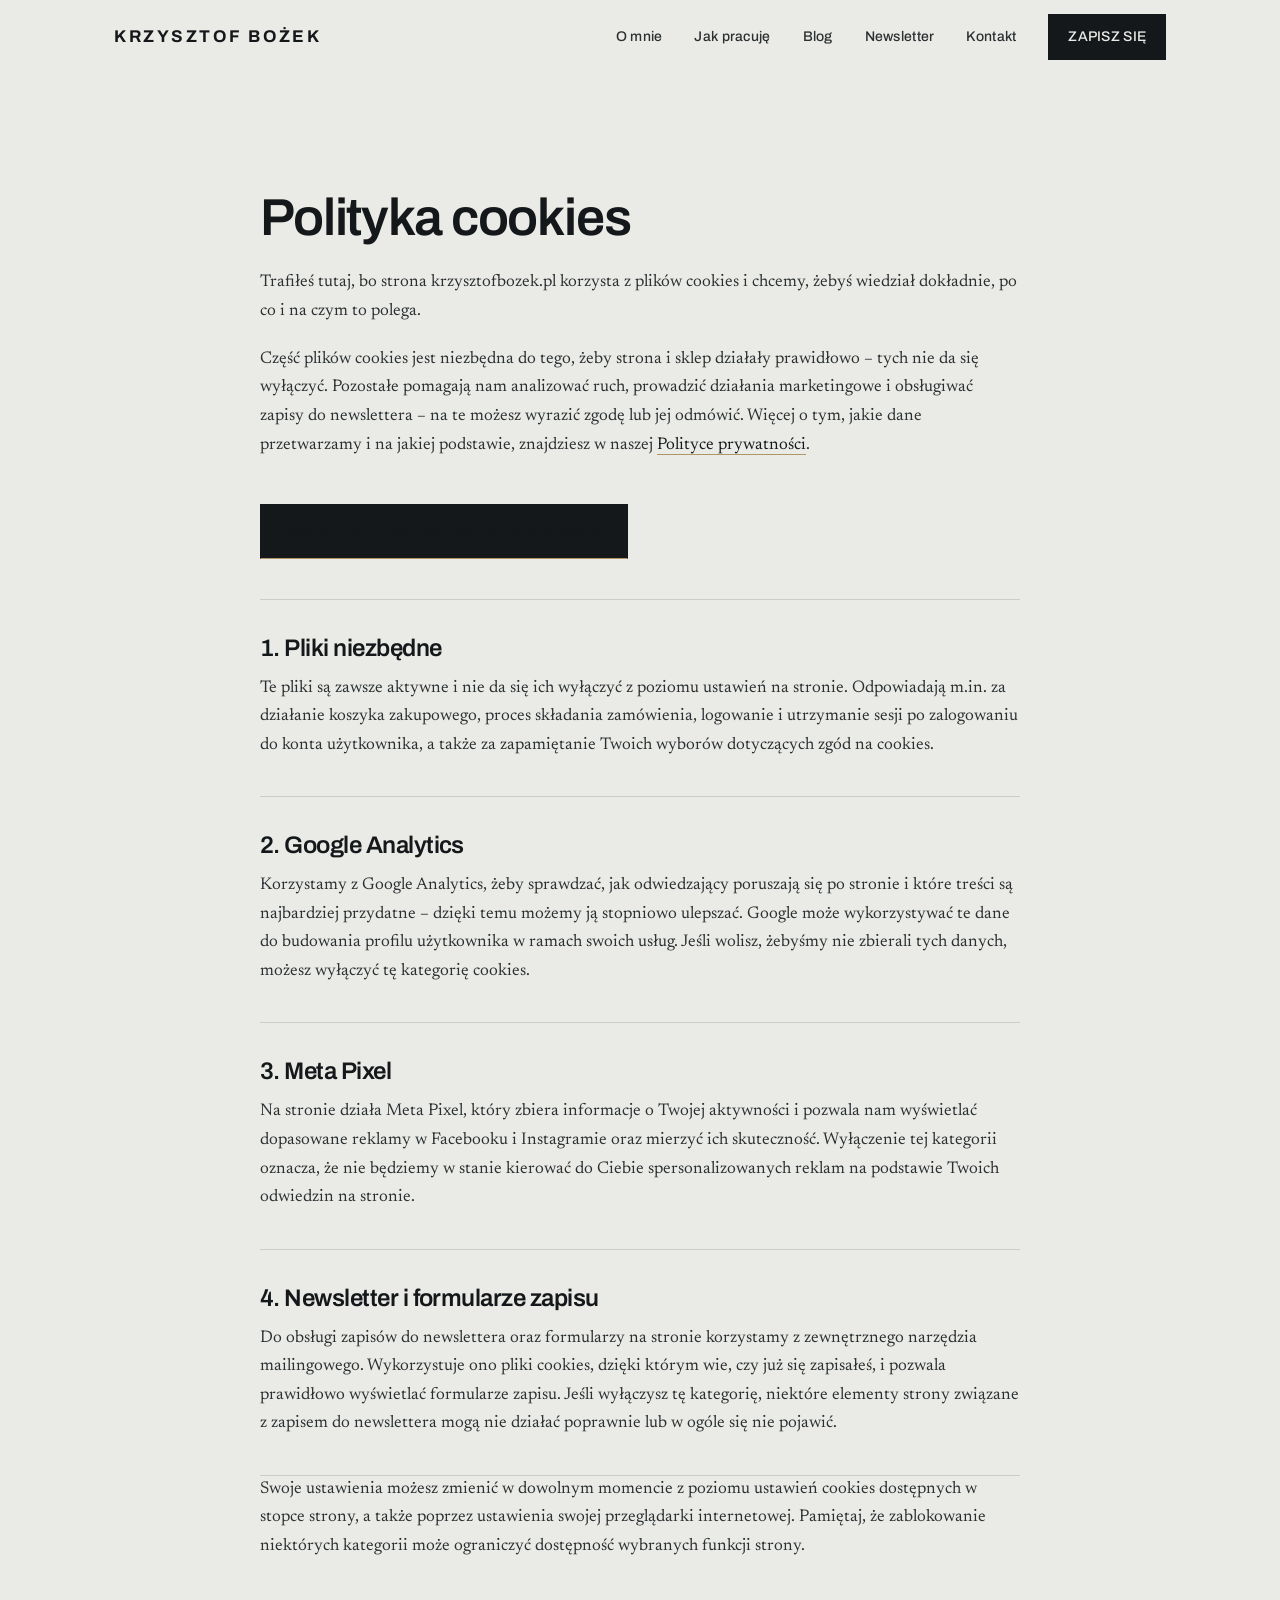
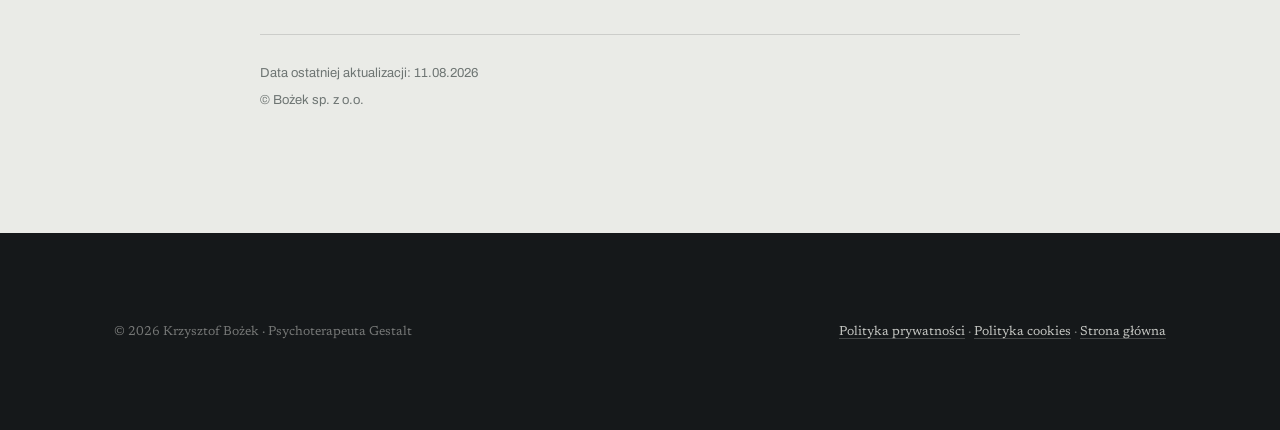
==== cookies.html @ 2bdb6cf2 "Add files via upload" ====
<!DOCTYPE html>
<html lang="pl">
<head>
<meta charset="utf-8">
<meta name="viewport" content="width=device-width, initial-scale=1">
<title>Polityka cookies — Krzysztof Bożek</title>
<meta name="description" content="Polityka cookies strony krzysztofbozek.pl — jakie pliki cookies wykorzystujemy i jak zarządzać zgodami.">
<link rel="icon" href="favicon.svg" type="image/svg+xml">
<link rel="preconnect" href="https://fonts.googleapis.com">
<link rel="preconnect" href="https://fonts.gstatic.com" crossorigin>
<link href="https://fonts.googleapis.com/css2?family=Archivo:wght@400;500;600;700&family=Newsreader:ital,opsz,wght@0,6..72,300;0,6..72,400;1,6..72,300;1,6..72,400&display=swap" rel="stylesheet">
<link rel="stylesheet" href="style.css">
<style>
  .dok{ max-width:760px; margin-inline:auto }
  .dok h1{ font-size:clamp(2rem,4.6vw,3.25rem); margin-bottom:1.5rem }
  .dok h2{ font-size:var(--fs-h3); margin:3.25rem 0 1.25rem; padding-bottom:.7rem; border-bottom:1px solid var(--linia) }
  .dok h3{ font-size:1.0625rem; margin:2.25rem 0 .75rem }
  .dok ul{ list-style:none; margin:0 0 1.15em; padding:0 }
  .dok ul li{ padding:.6rem 0 .6rem 1.75rem; border-top:1px solid var(--linia); position:relative }
  .dok ul li:last-child{ border-bottom:1px solid var(--linia) }
  .dok ul li::before{ content:""; position:absolute; left:0; top:1.4em; width:12px; height:1px; background:var(--khaki) }
  .dok .toc{ background:var(--papier); padding:clamp(1.5rem,3vw,2rem); border-top:1px solid var(--linia); margin:2.5rem 0 0 }
  .dok .toc strong{ font-family:var(--ff-display); font-size:var(--fs-micro); font-weight:600; letter-spacing:.18em; text-transform:uppercase; color:var(--kamien); display:block; margin-bottom:1.1rem }
  .dok .toc ul li,.dok .toc ul li:last-child{ border:0; padding:.3rem 0 .3rem 1.75rem }
  .dok .box{ padding-block:clamp(1.75rem,3.5vw,2.25rem); border-bottom:1px solid var(--linia) }
  .dok .box:first-of-type{ border-top:1px solid var(--linia); margin-top:2.5rem }
  .dok .box h2{ margin:0 0 .85rem; padding:0; border:0 }
  .dok table{ border-collapse:collapse; width:100%; margin:1.5rem 0 }
  .dok th{ font-family:var(--ff-display); font-size:var(--fs-micro); font-weight:600; letter-spacing:.16em; text-transform:uppercase; color:var(--granit); background:var(--papier) }
  .dok th,.dok td{ border:1px solid var(--linia); padding:.7rem .9rem; text-align:left; font-size:15px }
  .dok a{ color:var(--granit); text-decoration:none; border-bottom:1px solid var(--khaki) }
  .dok a:hover{ border-bottom-color:var(--granit) }
  .dok .meta{ margin-top:clamp(3rem,6vw,4.5rem); padding-top:1.75rem; border-top:1px solid var(--linia); font-family:var(--ff-display); font-size:13px; color:var(--kamien) }
  .dok .meta p{ margin:0 0 .35rem }
  .dok .intro p:first-child{ font-size:var(--fs-lead); line-height:1.55 }
  .dok .btn{ margin:1.5rem 0 0 }
</style>
</head>
<body>

<a class="pomin" href="#tresc">Przejdź do treści</a>

<header class="gora">
  <div class="kontener gora__in">
    <a class="znak" href="index.html"><span class="znak__imie">Krzysztof Bożek</span></a>
    <button class="burger" aria-expanded="false" aria-controls="menu">Menu</button>
    <nav class="menu" id="menu" aria-label="Główna">
      <a href="o-mnie.html">O mnie</a>
      <a href="index.html#praca">Jak pracuję</a>
      <a href="blog.html">Blog</a>
      <a href="newsletter.html">Newsletter</a>
      <a href="index.html#kontakt">Kontakt</a>
      <a class="btn" href="newsletter.html">Zapisz się</a>
    </nav>
  </div>
</header>

<main id="tresc" class="sekcja">
  <div class="kontener">
    <div class="dok">
<h1>Polityka cookies</h1>

<p>Trafiłeś tutaj, bo strona krzysztofbozek.pl korzysta z plików cookies i chcemy, żebyś wiedział dokładnie, po co i na czym to polega.</p>

<p>Część plików cookies jest niezbędna do tego, żeby strona i sklep działały prawidłowo – tych nie da się wyłączyć. Pozostałe pomagają nam analizować ruch, prowadzić działania marketingowe i obsługiwać zapisy do newslettera – na te możesz wyrazić zgodę lub jej odmówić. Więcej o tym, jakie dane przetwarzamy i na jakiej podstawie, znajdziesz w naszej <a href="prywatnosc.html">Polityce prywatności</a>.</p>

<a class="btn" href="#accept-all">Akceptuję wszystkie pliki cookies</a>

<div class="box">
<h2>1. Pliki niezbędne</h2>
<p>Te pliki są zawsze aktywne i nie da się ich wyłączyć z poziomu ustawień na stronie. Odpowiadają m.in. za działanie koszyka zakupowego, proces składania zamówienia, logowanie i utrzymanie sesji po zalogowaniu do konta użytkownika, a także za zapamiętanie Twoich wyborów dotyczących zgód na cookies.</p>
</div>

<div class="box">
<h2>2. Google Analytics</h2>
<p>Korzystamy z Google Analytics, żeby sprawdzać, jak odwiedzający poruszają się po stronie i które treści są najbardziej przydatne – dzięki temu możemy ją stopniowo ulepszać. Google może wykorzystywać te dane do budowania profilu użytkownika w ramach swoich usług. Jeśli wolisz, żebyśmy nie zbierali tych danych, możesz wyłączyć tę kategorię cookies.</p>
</div>

<div class="box">
<h2>3. Meta Pixel</h2>
<p>Na stronie działa Meta Pixel, który zbiera informacje o Twojej aktywności i pozwala nam wyświetlać dopasowane reklamy w Facebooku i Instagramie oraz mierzyć ich skuteczność. Wyłączenie tej kategorii oznacza, że nie będziemy w stanie kierować do Ciebie spersonalizowanych reklam na podstawie Twoich odwiedzin na stronie.</p>
</div>

<div class="box">
<h2>4. Newsletter i formularze zapisu</h2>
<p>Do obsługi zapisów do newslettera oraz formularzy na stronie korzystamy z zewnętrznego narzędzia mailingowego. Wykorzystuje ono pliki cookies, dzięki którym wie, czy już się zapisałeś, i pozwala prawidłowo wyświetlać formularze zapisu. Jeśli wyłączysz tę kategorię, niektóre elementy strony związane z zapisem do newslettera mogą nie działać poprawnie lub w ogóle się nie pojawić.</p>
</div>

<p>Swoje ustawienia możesz zmienić w dowolnym momencie z poziomu ustawień cookies dostępnych w stopce strony, a także poprzez ustawienia swojej przeglądarki internetowej. Pamiętaj, że zablokowanie niektórych kategorii może ograniczyć dostępność wybranych funkcji strony.</p>

<div class="meta">
<p>Data ostatniej aktualizacji: 11.08.2026</p>
<p>&copy; Bożek sp. z o.o.</p>
</div>
    </div>
  </div>
</main>

<footer class="stopka">
  <div class="kontener">
    <div class="stopka__dol" style="margin-top:0; border-top:0; padding-top:0">
      <span>© <span id="rok">2026</span> Krzysztof Bożek · Psychoterapeuta Gestalt</span>
      <span><a href="prywatnosc.html">Polityka prywatności</a> · <a href="cookies.html">Polityka cookies</a> · <a href="index.html">Strona główna</a></span>
    </div>
  </div>
</footer>

<script src="script.js"></script>
<script>document.getElementById("rok").textContent = new Date().getFullYear();</script>
</body>
</html>
---- style.css ----
/* =========================================================
   Krzysztof — psychoterapia i teksty
   Identyfikacja: "światło i cień"
   granit / mgła / świerk / khaki
   ========================================================= */

:root{
  /* kolory */
  --granit:      #15181A;   /* atrament, sekcje ciemne */
  --granit-80:   #2A2F31;   /* tekst ciągły */
  --swierk:      #26332C;   /* zieleń świerkowa – blok newslettera */
  --mgla:        #EAEBE7;   /* tło strony */
  --papier:      #F6F6F3;   /* karty, jaśniejsze pola */
  --kamien:      #6E7573;   /* tekst drugoplanowy */
  --khaki:       #B29566;   /* jedyny akcent – kreski, znaki */
  --linia:       rgba(21,24,26,.14);
  --linia-jasna: rgba(234,235,231,.20);

  /* typografia */
  --ff-display: "Archivo", "Helvetica Neue", Helvetica, Arial, sans-serif;
  --ff-body:    "Newsreader", Georgia, "Times New Roman", serif;

  --fs-micro: .6875rem;
  --fs-small: .875rem;
  --fs-body:  1.0625rem;
  --fs-lead:  clamp(1.125rem, 1.6vw, 1.3125rem);
  --fs-h3:    clamp(1.25rem, 2vw, 1.5rem);
  --fs-h2:    clamp(1.875rem, 3.6vw, 2.875rem);
  --fs-h1:    clamp(2.375rem, 6vw, 4.5rem);
  --fs-pytanie: clamp(1.75rem, 4.4vw, 3.25rem);

  /* rytm */
  --sek:  clamp(4.5rem, 9vw, 8.5rem);
  --marg: clamp(1.25rem, 5vw, 4rem);
  --maks: 1180px;
}

*,*::before,*::after{ box-sizing:border-box; }

html{ -webkit-text-size-adjust:100%; scroll-behavior:smooth; }
@media (prefers-reduced-motion: reduce){ html{ scroll-behavior:auto; } }

body{
  margin:0;
  background:var(--mgla);
  color:var(--granit-80);
  font-family:var(--ff-body);
  font-size:var(--fs-body);
  line-height:1.68;
  font-synthesis-weight:none;
  -webkit-font-smoothing:antialiased;
}

img{ max-width:100%; height:auto; display:block; }

h1,h2,h3,h4{
  font-family:var(--ff-display);
  color:var(--granit);
  font-weight:600;
  letter-spacing:-.022em;
  line-height:1.06;
  margin:0;
  text-wrap:balance;
}
h3{ font-size:var(--fs-h3); line-height:1.18; }

p{ margin:0 0 1.15em; }
p:last-child{ margin-bottom:0; }

a{ color:inherit; }

::selection{ background:var(--khaki); color:#fff; }

:focus-visible{
  outline:2px solid var(--khaki);
  outline-offset:3px;
}

/* ---------- elementy wspólne ---------- */

.kontener{
  width:100%;
  max-width:var(--maks);
  margin-inline:auto;
  padding-inline:var(--marg);
}

.pomin{
  position:absolute; left:-9999px; top:0;
  background:var(--granit); color:var(--mgla);
  padding:.75rem 1.25rem; z-index:200;
  font-family:var(--ff-display); font-size:var(--fs-small);
}
.pomin:focus{ left:1rem; top:1rem; }

/* etykieta sekcji + „cień” kreski (motyw przewodni) */
.etykieta{
  font-family:var(--ff-display);
  font-size:var(--fs-micro);
  font-weight:600;
  letter-spacing:.18em;
  text-transform:uppercase;
  color:var(--kamien);
  display:block;
  margin:0 0 1.5rem;
  padding-bottom:.9rem;
  position:relative;
}
.etykieta::before,
.etykieta::after{
  content:""; position:absolute; left:0; height:1px; width:34px;
}
.etykieta::before{ bottom:4px; background:var(--khaki); }
.etykieta::after{  bottom:0;   background:rgba(178,149,102,.32); }

.ciemno .etykieta{ color:rgba(234,235,231,.62); }

.lead{
  font-size:var(--fs-lead);
  line-height:1.55;
  color:var(--granit-80);
}

/* przyciski */
.btn{
  display:inline-block;
  font-family:var(--ff-display);
  font-size:var(--fs-small);
  font-weight:600;
  letter-spacing:.09em;
  text-transform:uppercase;
  text-decoration:none;
  padding:1.05em 1.9em;
  border:1px solid var(--granit);
  background:var(--granit);
  color:var(--mgla);
  cursor:pointer;
  transition:background .22s ease, color .22s ease, border-color .22s ease;
}
.btn:hover{ background:transparent; color:var(--granit); }

.btn--jasny{ background:var(--mgla); border-color:var(--mgla); color:var(--granit); }
.btn--jasny:hover{ background:transparent; color:var(--mgla); }

.btn--pusty{ background:transparent; color:var(--granit); }
.btn--pusty:hover{ background:var(--granit); color:var(--mgla); }

/* link tekstowy z podkreśleniem */
.link{
  font-family:var(--ff-display);
  font-size:var(--fs-small);
  font-weight:600;
  letter-spacing:.04em;
  text-decoration:none;
  color:var(--granit);
  border-bottom:1px solid var(--khaki);
  padding-bottom:2px;
  transition:border-color .2s ease, color .2s ease;
  display:inline-block;
}
.link:hover{ border-color:var(--granit); }
.ciemno .link{ color:var(--mgla); }
.ciemno .link:hover{ border-color:var(--mgla); }

/* ---------- nawigacja ---------- */

.gora{
  position:sticky; top:0; z-index:100;
  background:rgba(234,235,231,.86);
  backdrop-filter:saturate(140%) blur(10px);
  border-bottom:1px solid transparent;
  transition:border-color .25s ease, background .25s ease;
}
.gora.przypieta{ border-bottom-color:var(--linia); }

.gora__in{
  display:flex; align-items:center; justify-content:space-between;
  gap:1.5rem; min-height:74px;
}

.znak{
  display:flex; align-items:baseline; gap:.6rem;
  text-decoration:none; color:var(--granit);
}
.znak__imie{
  font-family:var(--ff-display);
  font-weight:700; font-size:1.0625rem;
  letter-spacing:.16em; text-transform:uppercase;
}
.znak__opis{
  font-family:var(--ff-display);
  font-size:var(--fs-micro); letter-spacing:.14em;
  text-transform:uppercase; color:var(--kamien);
  border-left:1px solid var(--linia); padding-left:.6rem;
}

.menu{ display:flex; align-items:center; gap:2rem; }
.menu a{
  font-family:var(--ff-display);
  font-size:var(--fs-small); font-weight:500;
  letter-spacing:.02em; text-decoration:none; color:var(--granit-80);
  padding:.25rem 0; border-bottom:1px solid transparent;
  transition:border-color .2s ease, color .2s ease;
}
.menu a:hover{ color:var(--granit); border-bottom-color:var(--khaki); }
.menu a[aria-current="page"]{ color:var(--granit); border-bottom-color:var(--khaki); }
.menu a.btn{ padding:.75em 1.35em; border-bottom:1px solid var(--granit); color:var(--mgla); }
.menu a.btn:hover{ border-bottom-color:var(--granit); color:var(--granit); }

.burger{
  display:none; background:none; border:0; padding:.5rem; cursor:pointer;
  font-family:var(--ff-display); font-size:var(--fs-small);
  letter-spacing:.12em; text-transform:uppercase; color:var(--granit);
}

@media (max-width: 880px){
  .burger{ display:block; }
  .menu{
    position:fixed; inset:74px 0 auto 0;
    flex-direction:column; align-items:flex-start; gap:0;
    background:var(--mgla); border-bottom:1px solid var(--linia);
    padding:.5rem var(--marg) 2rem;
    display:none;
  }
  .menu.otwarte{ display:flex; }
  .menu a{ width:100%; padding:1rem 0; border-bottom:1px solid var(--linia); font-size:1.0625rem; }
  .menu .btn{ margin-top:1.5rem; width:100%; text-align:center; }
}

/* ---------- hero ---------- */

.hero{ padding:clamp(3rem,7vw,6rem) 0 var(--sek); }
.hero__grid{
  display:grid; gap:clamp(2.5rem,5vw,4.5rem);
  grid-template-columns:1fr;
  align-items:center;
}
@media (min-width: 900px){
  .hero__grid{ grid-template-columns:1.05fr .8fr; }
}

.hero h1{
  font-size:var(--fs-h1);
  font-weight:700;
  letter-spacing:-.035em;
  margin:0 0 1.5rem;
}
.hero h1 em{
  font-family:var(--ff-body);
  font-style:italic;
  font-weight:300;
  letter-spacing:-.01em;
  color:var(--granit-80);
  display:block;
  font-size:.62em;
  line-height:1.18;
  margin-top:.35em;
}
.hero__akcje{ display:flex; flex-wrap:wrap; gap:1rem 1.5rem; align-items:center; margin-top:2.25rem; }
.hero__lead{ max-width:46ch; }

.portret{ position:relative; }

/* ---------- sekcje ---------- */

.sekcja{ padding-block:var(--sek); }
.sekcja--kreska{ border-top:1px solid var(--linia); }

.ciemno{ background:var(--granit); color:rgba(234,235,231,.78); }
.ciemno h1,.ciemno h2,.ciemno h3{ color:var(--mgla); }
.ciemno .lead{ color:rgba(234,235,231,.78); }

.duet{
  display:grid; gap:clamp(2rem,5vw,4.5rem);
  grid-template-columns:1fr;
  align-items:start;
}
@media (min-width: 860px){
  .duet{ grid-template-columns:.85fr 1.15fr; }
  .duet--odwr{ grid-template-columns:1.15fr .85fr; }
}

.naglowek-sekcji{ max-width:22ch; margin-bottom:clamp(2rem,4vw,3.25rem); }

/* ---------- „pytanie” – element sygnaturowy ---------- */

.pytanie{
  background:var(--granit);
  color:var(--mgla);
  padding-block:clamp(3.5rem,8vw,7rem);
}
.pytanie__in{ max-width:24ch; }
.pytanie p{
  font-family:var(--ff-body);
  font-style:italic;
  font-weight:300;
  font-size:var(--fs-pytanie);
  line-height:1.14;
  letter-spacing:-.015em;
  color:var(--mgla);
  margin:0;
}
.pytanie .etykieta{ color:rgba(234,235,231,.55); }
.pytanie .etykieta::after{ background:rgba(178,149,102,.3); }

/* ---------- lista „czym się zajmuję” ---------- */

.oferta{ border-top:1px solid var(--linia); }
.oferta__poz{
  display:grid; gap:.75rem clamp(2rem,5vw,4rem);
  grid-template-columns:1fr;
  padding-block:clamp(2rem,4vw,3rem);
  border-bottom:1px solid var(--linia);
}
@media (min-width: 760px){
  .oferta__poz{ grid-template-columns:.7fr 1.3fr; }
}
.oferta__poz h3{ margin:0; }
.oferta__meta{
  font-family:var(--ff-display); font-size:var(--fs-micro);
  letter-spacing:.16em; text-transform:uppercase; color:var(--kamien);
  margin-bottom:.6rem; display:block;
}
.oferta__tresc p{ max-width:62ch; }
.oferta__tresc .link{ margin-top:.4rem; }

/* ---------- newsletter ---------- */

.newsletter{ background:var(--swierk); color:rgba(234,235,231,.8); padding-block:clamp(4rem,8vw,7.5rem); }
.newsletter h2{ color:var(--mgla); font-size:var(--fs-h2); max-width:16ch; }
.newsletter .etykieta{ color:rgba(234,235,231,.6); }
.newsletter__grid{
  display:grid; gap:clamp(2.5rem,5vw,5rem);
  grid-template-columns:1fr;
}
@media (min-width: 880px){ .newsletter__grid{ grid-template-columns:1fr 1fr; } }

.wpisy-listy{ list-style:none; margin:2rem 0 0; padding:0; }
.wpisy-listy li{
  padding:.85rem 0 .85rem 1.75rem;
  border-top:1px solid var(--linia-jasna);
  position:relative;
  font-size:var(--fs-body);
}
.wpisy-listy li::before{
  content:""; position:absolute; left:0; top:1.55em;
  width:12px; height:1px; background:var(--khaki);
}

.formularz{ margin-top:.5rem; }
.pole{ position:relative; margin-bottom:1.75rem; }
.pole label{
  display:block;
  font-family:var(--ff-display); font-size:var(--fs-micro);
  letter-spacing:.16em; text-transform:uppercase;
  color:rgba(234,235,231,.6); margin-bottom:.65rem;
}
.pole input[type="email"],
.pole input[type="text"]{
  width:100%;
  background:transparent;
  border:0; border-bottom:1px solid rgba(234,235,231,.34);
  color:var(--mgla);
  font-family:var(--ff-body); font-size:1.125rem;
  padding:.55rem 0 .8rem;
  transition:border-color .2s ease;
}
.pole input::placeholder{ color:rgba(234,235,231,.35); }
.pole input:focus{ outline:none; border-bottom-color:var(--khaki); }
.pole input:focus-visible{ outline:2px solid var(--khaki); outline-offset:6px; }

.zgoda{
  display:flex; gap:.85rem; align-items:flex-start;
  font-size:.9375rem; line-height:1.5; color:rgba(234,235,231,.66);
  margin-bottom:1.75rem;
}
.zgoda input{
  appearance:none; -webkit-appearance:none;
  flex:0 0 auto; width:18px; height:18px; margin-top:.28em;
  border:1px solid rgba(234,235,231,.45); background:transparent; cursor:pointer;
}
.zgoda input:checked{ background:var(--khaki); border-color:var(--khaki); }
.zgoda a{ color:rgba(234,235,231,.85); }

.drobne{ font-size:.875rem; color:rgba(234,235,231,.5); margin-top:1.25rem; }

.komunikat{
  display:none;
  border-left:2px solid var(--khaki);
  padding:1rem 0 1rem 1.25rem;
  color:var(--mgla);
  font-size:1.0625rem;
}
.komunikat.widoczny{ display:block; }

/* ---------- blog ---------- */

.wpisy{ list-style:none; margin:0; padding:0; border-top:1px solid var(--linia); }
.wpis{
  display:grid; gap:.5rem clamp(2rem,5vw,4rem);
  grid-template-columns:1fr;
  padding-block:clamp(1.75rem,3.5vw,2.5rem);
  border-bottom:1px solid var(--linia);
}
@media (min-width: 760px){
  .wpis{ grid-template-columns:.28fr 1fr; align-items:baseline; }
}
.wpis__meta{
  font-family:var(--ff-display); font-size:var(--fs-micro);
  letter-spacing:.14em; text-transform:uppercase; color:var(--kamien);
}
.wpis h3{ margin:0 0 .5rem; font-size:clamp(1.3rem,2.2vw,1.75rem); }
.wpis h3 a{
  text-decoration:none;
  background-image:linear-gradient(var(--khaki),var(--khaki));
  background-size:0% 1px; background-repeat:no-repeat; background-position:0 100%;
  transition:background-size .3s ease;
  padding-bottom:2px;
}
.wpis h3 a:hover{ background-size:100% 1px; }
.wpis p{ max-width:62ch; color:var(--kamien); }

/* ---------- artykuł ---------- */

.artykul{ max-width:660px; margin-inline:auto; }
.artykul h1{ font-size:clamp(2rem,4.6vw,3.25rem); margin-bottom:1.25rem; }
.artykul__meta{
  font-family:var(--ff-display); font-size:var(--fs-micro);
  letter-spacing:.16em; text-transform:uppercase; color:var(--kamien);
  margin-bottom:1.5rem;
}
.artykul__tresc{ font-size:1.1875rem; line-height:1.72; }
.artykul__tresc h2{ font-size:1.5rem; margin:2.5rem 0 1rem; letter-spacing:-.01em; }
.artykul__tresc blockquote{
  margin:2.5rem 0; padding-left:1.5rem;
  border-left:2px solid var(--khaki);
  font-size:1.375rem; font-style:italic; font-weight:300;
  line-height:1.4; color:var(--granit);
}
.artykul__tresc hr{
  border:0; border-top:1px solid var(--linia); margin:3rem 0;
}

/* ---------- stopka ---------- */

.stopka{ background:var(--granit); color:rgba(234,235,231,.62); padding-block:clamp(3.5rem,7vw,5.5rem); }
.stopka a{ color:rgba(234,235,231,.82); text-decoration:none; border-bottom:1px solid rgba(234,235,231,.22); }
.stopka a:hover{ border-bottom-color:var(--khaki); }
.stopka h2,.stopka h3{ color:var(--mgla); }
.stopka__grid{
  display:grid; gap:clamp(2rem,5vw,4rem);
  grid-template-columns:1fr;
}
@media (min-width: 760px){ .stopka__grid{ grid-template-columns:1.2fr .9fr .9fr; } }
.stopka__tytul{
  font-family:var(--ff-display); font-size:var(--fs-micro);
  letter-spacing:.18em; text-transform:uppercase;
  color:rgba(234,235,231,.5); margin:0 0 1rem;
}
.stopka ul{ list-style:none; margin:0; padding:0; }
.stopka li{ margin-bottom:.6rem; }
.stopka__dol{
  margin-top:clamp(2.5rem,5vw,4rem); padding-top:1.75rem;
  border-top:1px solid var(--linia-jasna);
  display:flex; flex-wrap:wrap; gap:1rem 2rem; justify-content:space-between;
  font-size:.8125rem; color:rgba(234,235,231,.45);
}

/* ---------- animacja wejścia ---------- */

.zjawia{ opacity:0; transform:translateY(16px); transition:opacity .7s ease, transform .7s ease; }
.zjawia.widac{ opacity:1; transform:none; }
@media (prefers-reduced-motion: reduce){
  .zjawia{ opacity:1; transform:none; transition:none; }
}


/* =========================================================
   Newsletter jako główny cel: szybki zapis w hero
   ========================================================= */

.hero__zapis{
  margin-top:2.25rem; padding-top:1.75rem;
  border-top:1px solid var(--linia);
}
.hero__zapis .etykieta{ margin-bottom:1rem; padding-bottom:0; }
.hero__zapis .etykieta::before,
.hero__zapis .etykieta::after{ content:none; }

.szybki{
  display:flex; flex-wrap:wrap; gap:.75rem 1rem; align-items:stretch;
  max-width:520px;
}
.szybki input[type="email"]{
  flex:1 1 240px; min-width:0;
  background:var(--papier);
  border:1px solid rgba(21,24,26,.2);
  color:var(--granit);
  font-family:var(--ff-body); font-size:1.0625rem;
  padding:1em 1.1em;
  transition:border-color .2s ease;
}
.szybki input[type="email"]::placeholder{ color:var(--kamien); }
.szybki input[type="email"]:focus{ outline:none; border-color:var(--khaki); }
.szybki .btn{ flex:0 0 auto; }

.drobne--jasne{ color:var(--kamien); max-width:52ch; margin-top:1rem; }
.drobne--jasne a{ color:var(--granit); text-decoration:none; border-bottom:1px solid var(--khaki); }

.komunikat--jasny{ color:var(--granit); max-width:52ch; margin-top:1.25rem; }

/* =========================================================
   Pop-up newslettera
   ========================================================= */

.modal{
  position:fixed; inset:0; z-index:200;
  background:rgba(21,24,26,.55);
  display:flex; align-items:center; justify-content:center;
  padding:clamp(1rem,4vw,2.5rem);
}
.modal[hidden]{ display:none; }

.modal__box{
  position:relative;
  width:100%; max-width:480px;
  background:var(--swierk); color:rgba(234,235,231,.8);
  padding:clamp(1.75rem,4vw,2.75rem);
  box-shadow:0 30px 80px rgba(21,24,26,.45);
  max-height:88vh; overflow-y:auto;
  animation:modal-wejscie .32s ease both;
}
@keyframes modal-wejscie{ from{ opacity:0; transform:translateY(14px); } to{ opacity:1; transform:none; } }
@media (prefers-reduced-motion: reduce){ .modal__box{ animation:none; } }

.modal__box h2{ color:var(--mgla); font-size:clamp(1.375rem,3vw,1.75rem); line-height:1.12; margin:0 0 1rem; }
.modal__box .etykieta{ color:rgba(234,235,231,.6); }
.modal__box p{ font-size:1rem; line-height:1.6; }
.modal__box .pole label{ color:rgba(234,235,231,.6); }
.modal__btn{ width:100%; }

.modal__zamknij{
  position:absolute; top:.75rem; right:.9rem;
  background:none; border:0; cursor:pointer;
  color:rgba(234,235,231,.55);
  font-family:var(--ff-display); font-size:20px; line-height:1; padding:.4rem;
  transition:color .2s ease;
}
.modal__zamknij:hover{ color:var(--mgla); }

.modal__nie{
  display:block; margin:1.25rem auto 0;
  background:none; border:0; cursor:pointer;
  font-family:var(--ff-display); font-size:13px; letter-spacing:.04em;
  color:rgba(234,235,231,.5);
  transition:color .2s ease;
}
.modal__nie:hover{ color:var(--mgla); }

/* =========================================================
   Pasek zgody na cookies
   ========================================================= */

.cookies{
  position:fixed; left:0; right:0; bottom:0; z-index:150;
  background:var(--granit); color:rgba(234,235,231,.78);
  border-top:1px solid rgba(178,149,102,.5);
  box-shadow:0 -14px 40px rgba(21,24,26,.28);
}
.cookies[hidden]{ display:none; }
.cookies__in{ padding-block:clamp(1.25rem,2.5vw,1.75rem); }
.cookies .etykieta{ color:rgba(234,235,231,.55); margin-bottom:.7rem; padding-bottom:0; }
.cookies .etykieta::before,
.cookies .etykieta::after{ content:none; }
.cookies p{ margin:0; max-width:62ch; font-size:1rem; line-height:1.55; }
.cookies a{ color:var(--mgla); text-decoration:none; border-bottom:1px solid var(--khaki); }

.cookies__gora{
  display:flex; flex-wrap:wrap; gap:1.25rem 2.5rem;
  align-items:flex-start; justify-content:space-between;
}
.cookies__gora > div:first-child{ flex:1 1 320px; min-width:0; }
.cookies__akcje{ display:flex; flex-wrap:wrap; gap:.75rem 1rem; align-items:center; }
.cookies__akcje .btn{ padding:.9em 1.5em; font-size:13px; }

.cookies__link{
  background:none; border:0; cursor:pointer;
  font-family:var(--ff-display); font-size:13px; font-weight:600; letter-spacing:.04em;
  color:var(--mgla); border-bottom:1px solid var(--khaki); padding:0 0 2px;
  transition:border-color .2s ease;
}
.cookies__link:hover{ border-bottom-color:var(--mgla); }

.btn--obrys{ background:transparent; border-color:rgba(234,235,231,.4); color:var(--mgla); }
.btn--obrys:hover{ background:transparent; border-color:var(--mgla); }
.btn--khaki{ background:transparent; border-color:var(--khaki); color:var(--mgla); }
.btn--khaki:hover{ background:var(--khaki); color:var(--granit); }

.cookies__panel{
  margin-top:1.5rem; padding-top:1.25rem;
  border-top:1px solid var(--linia-jasna);
  display:flex; flex-wrap:wrap; gap:1rem 2.5rem;
  align-items:flex-end; justify-content:space-between;
}
.cookies__panel[hidden]{ display:none; }
.cookies__kategorie{ display:flex; flex-wrap:wrap; gap:.75rem 2.5rem; }
.cookies__kategorie label,
.cookies__stale{
  display:flex; gap:.7rem; align-items:center;
  font-size:.9375rem; cursor:pointer;
}
.cookies__stale{ color:rgba(234,235,231,.5); cursor:default; }
.cookies__stale i{
  width:18px; height:18px; flex:0 0 auto;
  border:1px solid rgba(234,235,231,.3); background:rgba(234,235,231,.25);
}
.cookies__kategorie input{
  appearance:none; -webkit-appearance:none;
  width:18px; height:18px; flex:0 0 auto; cursor:pointer;
  border:1px solid rgba(234,235,231,.45); background:transparent;
}
.cookies__kategorie input:checked{ background:var(--khaki); border-color:var(--khaki); }

/* stopka — linki prawne obok siebie */
.stopka__prawne{ display:flex; flex-wrap:wrap; gap:.5rem 1.25rem; }

/* =========================================================
   Dokumenty prawne (prywatnosc.html, cookies.html)
   ========================================================= */

.dok{ max-width:760px; margin-inline:auto; }
.dok h1{ font-size:clamp(2rem,4.6vw,3.25rem); margin-bottom:1.5rem; }
.dok h2{ font-size:var(--fs-h3); margin:3.25rem 0 1.25rem; padding-bottom:.7rem; border-bottom:1px solid var(--linia); }
.dok h3{ font-size:1.0625rem; margin:2.25rem 0 .75rem; letter-spacing:-.01em; }
.dok ul{ list-style:none; margin:0 0 1.15em; padding:0; }
.dok ul li{ padding:.6rem 0 .6rem 1.75rem; border-top:1px solid var(--linia); position:relative; }
.dok ul li:last-child{ border-bottom:1px solid var(--linia); }
.dok ul li::before{ content:""; position:absolute; left:0; top:1.4em; width:12px; height:1px; background:var(--khaki); }
.dok .toc{ background:var(--papier); padding:clamp(1.5rem,3vw,2rem); border-top:1px solid var(--linia); margin-top:2.5rem; }
.dok .toc strong{
  font-family:var(--ff-display); font-size:var(--fs-micro); font-weight:600;
  letter-spacing:.18em; text-transform:uppercase; color:var(--kamien);
  display:block; margin-bottom:1.1rem;
}
.dok .toc ul li,
.dok .toc ul li:last-child{ border:0; padding:.3rem 0 .3rem 1.75rem; }
.dok .box{ padding-block:clamp(1.75rem,3.5vw,2.25rem); border-bottom:1px solid var(--linia); }
.dok .box:first-of-type{ border-top:1px solid var(--linia); margin-top:2.5rem; }
.dok .box h2{ margin:0 0 .85rem; padding:0; border:0; }
.dok table{ border-collapse:collapse; width:100%; margin:1.5rem 0; }
.dok th{
  font-family:var(--ff-display); font-size:var(--fs-micro); font-weight:600;
  letter-spacing:.16em; text-transform:uppercase; color:var(--granit); background:var(--papier);
}
.dok th,.dok td{ border:1px solid var(--linia); padding:.7rem .9rem; text-align:left; font-size:15px; }
.dok a{ color:var(--granit); text-decoration:none; border-bottom:1px solid var(--khaki); }
.dok a:hover{ border-bottom-color:var(--granit); }
.dok .intro p:first-child{ font-size:var(--fs-lead); line-height:1.55; }
.dok .meta{
  margin-top:clamp(3rem,6vw,4.5rem); padding-top:1.75rem;
  border-top:1px solid var(--linia);
  font-family:var(--ff-display); font-size:13px; color:var(--kamien);
}
.dok .meta p{ margin:0 0 .35rem; }
.dok .btn{ margin-top:1.5rem; }
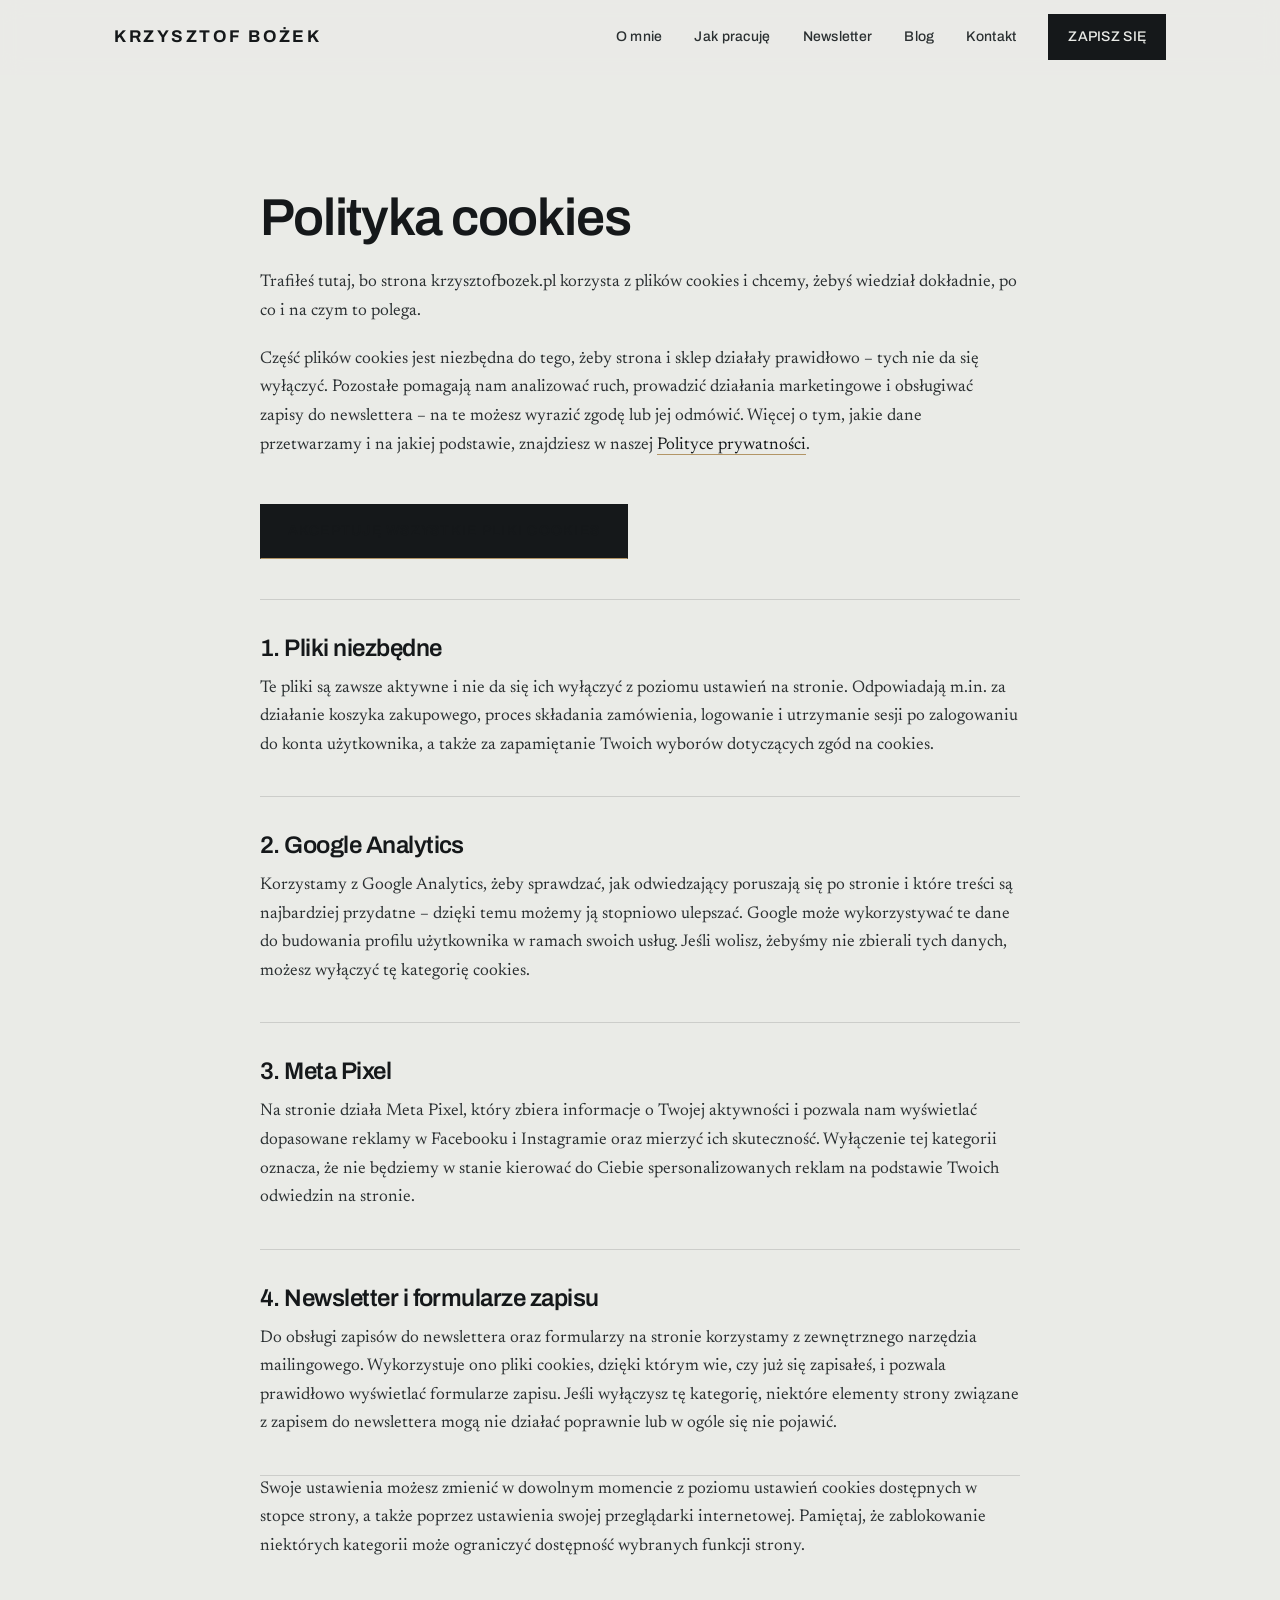
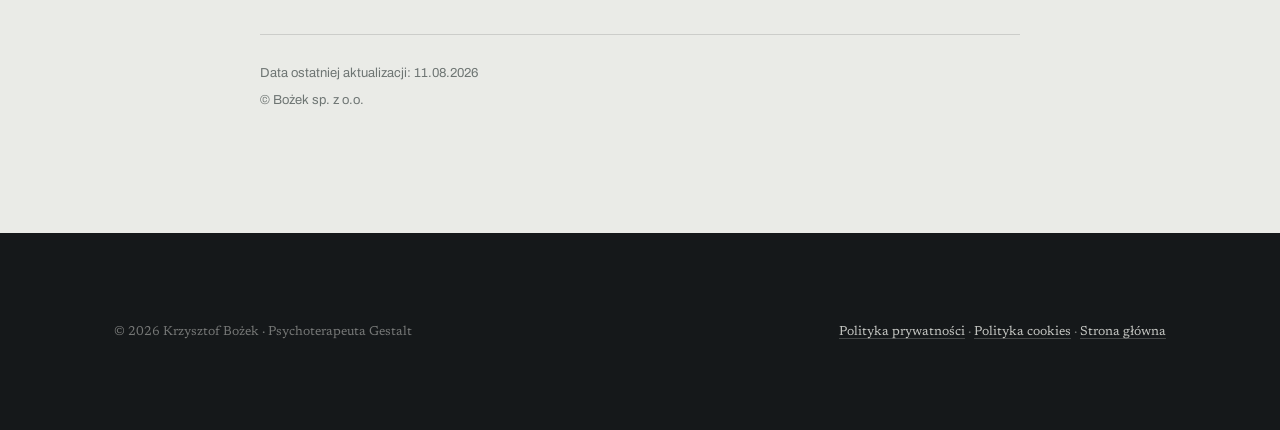
==== commit e721dee5: "Add files via upload" ====
--- a/cookies.html
+++ b/cookies.html
@@ -35,6 +35,15 @@
   .dok .intro p:first-child{ font-size:var(--fs-lead); line-height:1.55 }
   .dok .btn{ margin:1.5rem 0 0 }
 </style>
+<!-- MailerLite Universal -->
+<script>
+  (function(w,d,e,u,f,l,n){w[f]=w[f]||function(){(w[f].q=w[f].q||[])
+  .push(arguments);},l=d.createElement(e),l.async=1,l.src=u,
+  n=d.getElementsByTagName(e)[0],n.parentNode.insertBefore(l,n);})
+  (window,document,'script','https://assets.mailerlite.com/js/universal.js','ml');
+  ml('account', '2570330');
+</script>
+<!-- End MailerLite Universal -->
 </head>
 <body>
 
@@ -47,8 +56,8 @@
     <nav class="menu" id="menu" aria-label="Główna">
       <a href="o-mnie.html">O mnie</a>
       <a href="index.html#praca">Jak pracuję</a>
+      <a href="index.html#zapis">Newsletter</a>
       <a href="blog.html">Blog</a>
-      <a href="newsletter.html">Newsletter</a>
       <a href="index.html#kontakt">Kontakt</a>
       <a class="btn" href="newsletter.html">Zapisz się</a>
     </nav>
--- a/style.css
+++ b/style.css
@@ -663,3 +663,75 @@
 }
 .dok .meta p{ margin:0 0 .35rem; }
 .dok .btn{ margin-top:1.5rem; }
+
+
+/* =========================================================
+   Sekcja kontakt + stopka z zastrzeżeniami
+   ========================================================= */
+
+.kontakt__lista{ border-top:1px solid var(--linia); margin-top:2rem; }
+.kontakt__lista p{
+  margin:0; padding:1.1rem 0;
+  border-bottom:1px solid var(--linia);
+  display:flex; flex-wrap:wrap; gap:.5rem 1.5rem;
+  justify-content:space-between; align-items:baseline;
+}
+.kontakt__lista span{
+  font-family:var(--ff-display); font-size:var(--fs-micro);
+  letter-spacing:.16em; text-transform:uppercase; color:var(--kamien);
+}
+.kontakt__lista a{
+  font-size:1.125rem; color:var(--granit);
+  text-decoration:none; border-bottom:1px solid var(--khaki);
+}
+.kontakt__lista a:hover{ border-bottom-color:var(--granit); }
+
+.stopka__haslo{
+  display:flex; flex-wrap:wrap; gap:1.5rem 4rem;
+  justify-content:space-between; align-items:baseline;
+}
+.stopka__mail{
+  font-size:1.125rem; color:rgba(234,235,231,.85);
+  text-decoration:none; border-bottom:1px solid var(--khaki);
+}
+.stopka__mail:hover{ color:var(--mgla); }
+
+.stopka__zastrzezenia{
+  margin-top:clamp(2.5rem,5vw,4rem); padding-top:1.75rem;
+  border-top:1px solid var(--linia-jasna);
+}
+.stopka__zastrzezenia > div,
+.stopka__zastrzezenia--kol{
+  display:grid; gap:.85rem; max-width:78ch;
+  font-size:.875rem; line-height:1.6; color:rgba(234,235,231,.5);
+}
+.stopka__zastrzezenia--kol{ margin:0; padding:0; border:0; }
+.stopka__zastrzezenia p{ margin:0; }
+.stopka .stopka__dol{ margin-top:2rem; }
+
+
+/* zgoda na jasnym tle (hero) + znak ✓ zamiast wypełnienia */
+.zgoda--jasna{ color:var(--kamien); font-size:.875rem; line-height:1.55; max-width:52ch; margin-top:1.25rem; }
+.zgoda--jasna a{ color:var(--granit); text-decoration:none; border-bottom:1px solid var(--khaki); }
+.zgoda input[type="checkbox"]{
+  appearance:none; -webkit-appearance:none;
+  width:20px; height:20px; flex:0 0 auto; cursor:pointer;
+  border:1px solid rgba(234,235,231,.45); background:transparent;
+  display:grid; place-content:center;
+  font-family:var(--ff-display); font-size:14px; font-weight:700; line-height:1; color:transparent;
+}
+.zgoda--jasna input[type="checkbox"]{ border-color:rgba(21,24,26,.35); }
+.zgoda input[type="checkbox"]::before{ content:"✓"; }
+.zgoda input[type="checkbox"]:checked{ border-color:var(--khaki); color:var(--khaki); }
+
+
+/* hero: pola w rzędzie, zgoda pod nimi — wszystko wewnątrz <form> */
+.szybki{ display:flex; flex-direction:column; gap:1.25rem; align-items:flex-start; max-width:560px; }
+.szybki__pola{ display:flex; flex-wrap:wrap; gap:.75rem 1rem; align-items:stretch; width:100%; }
+.szybki .zgoda--jasna{ margin-top:0; display:flex; gap:.85rem; align-items:flex-start; }
+
+
+/* anchory: nagłówek sekcji nie chowa się pod przyklejonym paskiem */
+html{ scroll-behavior:smooth; }
+section[id], .stopka[id], .sekcja[id], .newsletter[id]{ scroll-margin-top:88px; }
+@media (prefers-reduced-motion: reduce){ html{ scroll-behavior:auto; } }
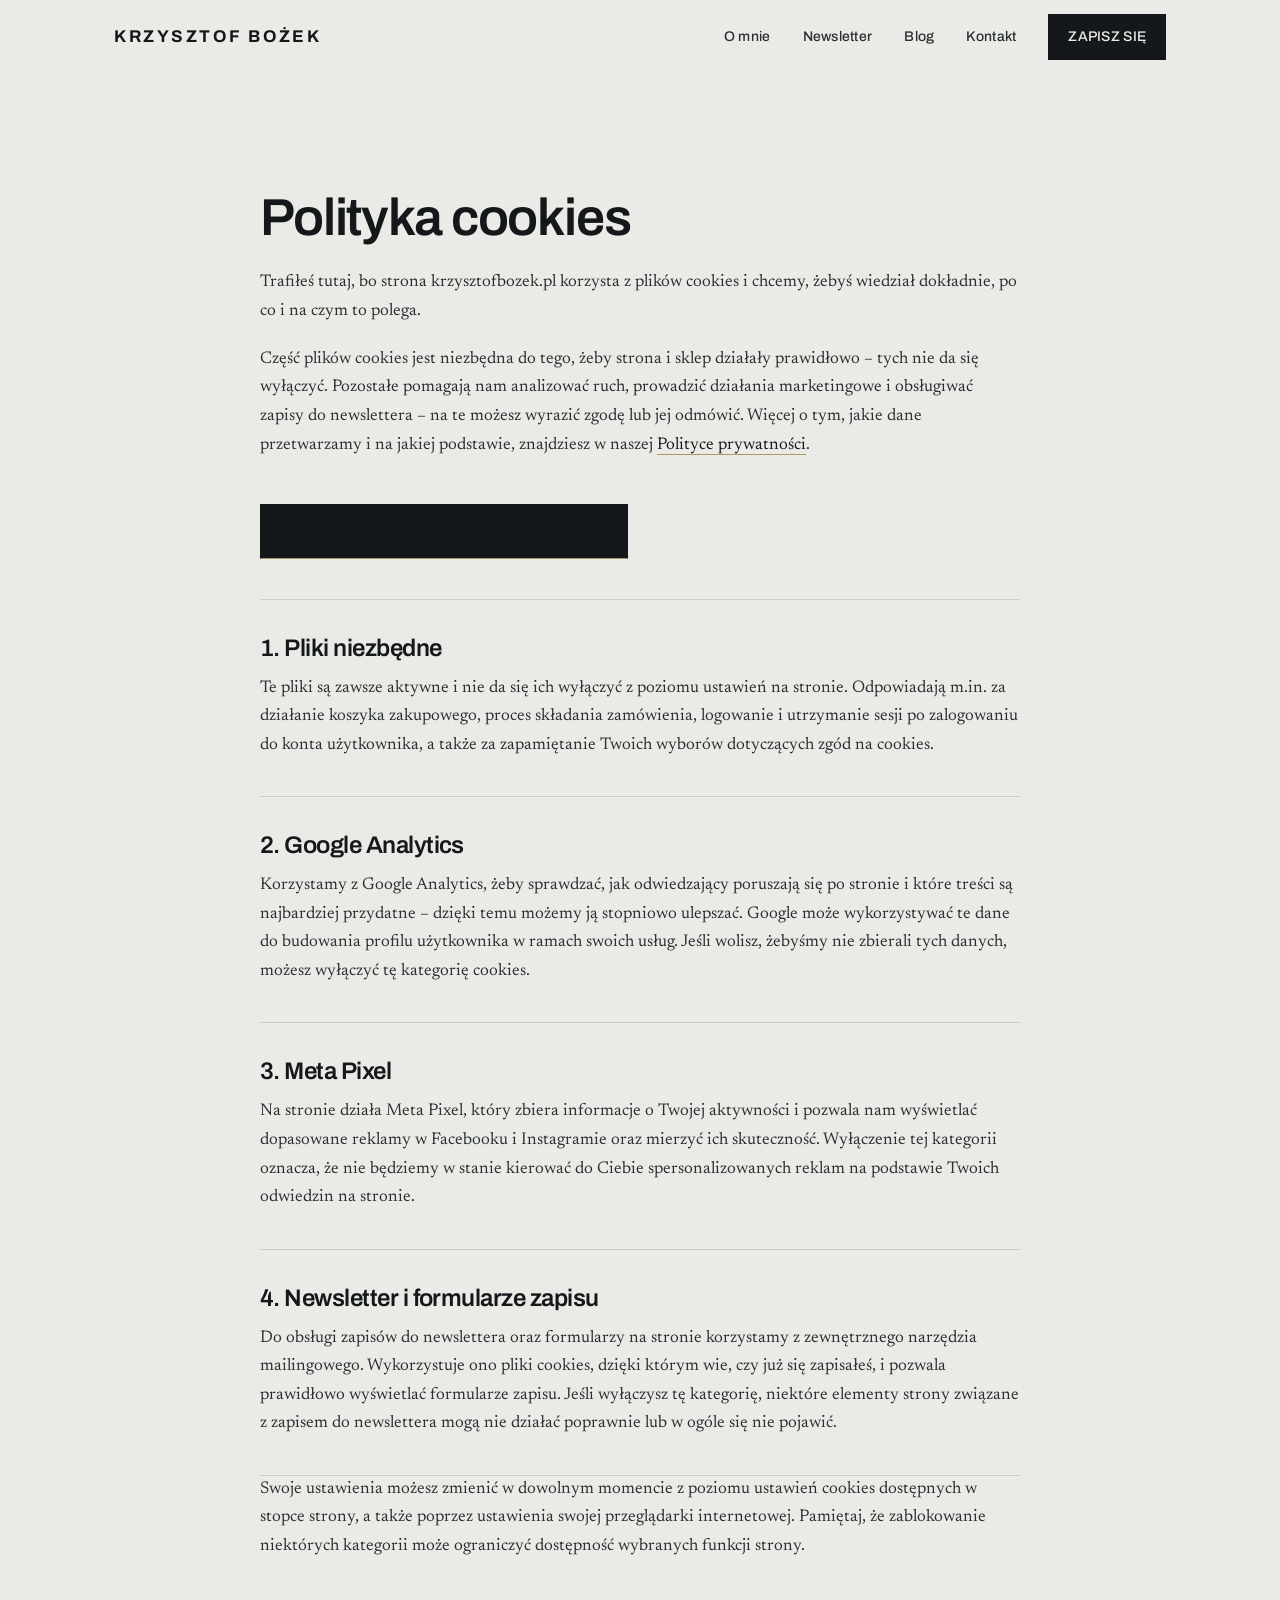
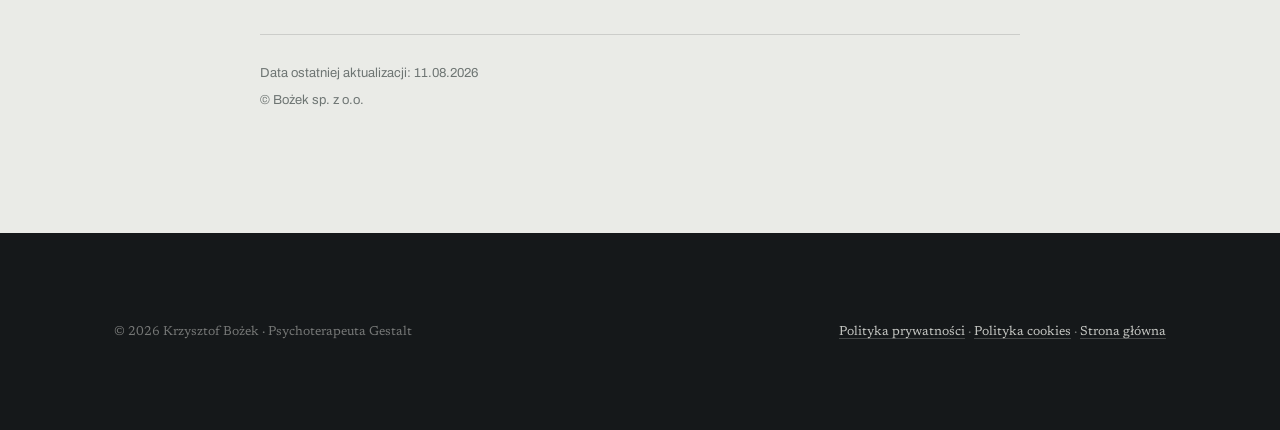
==== commit 4a8b9acc: "Add files via upload" ====
--- a/cookies.html
+++ b/cookies.html
@@ -44,6 +44,14 @@
   ml('account', '2570330');
 </script>
 <!-- End MailerLite Universal -->
+<meta property="og:title" content="Polityka cookies — Krzysztof Bożek">
+<meta property="og:description" content="Polityka cookies strony krzysztofbozek.pl — jakie pliki cookies wykorzystujemy i jak zarządzać zgodami.">
+<meta property="og:image" content="https://krzysztofbozek.pl/img/og-krzysztof.jpg">
+<meta property="og:image:width" content="1200">
+<meta property="og:image:height" content="630">
+<meta property="og:type" content="article">
+<meta property="og:url" content="https://krzysztofbozek.pl/cookies.html">
+<meta name="twitter:card" content="summary_large_image">
 </head>
 <body>
 
@@ -55,7 +63,6 @@
     <button class="burger" aria-expanded="false" aria-controls="menu">Menu</button>
     <nav class="menu" id="menu" aria-label="Główna">
       <a href="o-mnie.html">O mnie</a>
-      <a href="index.html#praca">Jak pracuję</a>
       <a href="index.html#zapis">Newsletter</a>
       <a href="blog.html">Blog</a>
       <a href="index.html#kontakt">Kontakt</a>
--- a/style.css
+++ b/style.css
@@ -735,3 +735,50 @@
 html{ scroll-behavior:smooth; }
 section[id], .stopka[id], .sekcja[id], .newsletter[id]{ scroll-margin-top:88px; }
 @media (prefers-reduced-motion: reduce){ html{ scroll-behavior:auto; } }
+
+
+/* jedno zdanie zamiast kart w sekcji „Czym się zajmuję” */
+.lead-in{
+  font-family:var(--ff-display); color:var(--granit); font-weight:600;
+  font-size:clamp(1.5rem,3.2vw,2.375rem); letter-spacing:-.022em; line-height:1.14;
+  margin:0; max-width:34ch; text-wrap:balance;
+}
+.lead-in a{ color:inherit; text-decoration:none; border-bottom:2px solid var(--khaki); }
+.lead-in a:hover{ border-bottom-color:var(--granit); }
+
+
+/* wpis blogowy */
+.wpis-tresc .post-meta{
+  font-family:var(--ff-display); font-size:var(--fs-micro); font-weight:600;
+  letter-spacing:.18em; text-transform:uppercase; color:var(--kamien);
+  margin:0 0 1.5rem; padding-bottom:.9rem; position:relative;
+}
+.wpis-tresc .post-meta::before{ content:""; position:absolute; left:0; bottom:4px; width:34px; height:1px; background:var(--khaki); }
+.wpis-tresc h1{ font-size:clamp(2rem,4.8vw,3.25rem); margin:0 0 2rem; }
+.wpis-tresc h2{ font-size:clamp(1.375rem,2.4vw,1.75rem); margin:3rem 0 1.25rem; padding-bottom:.7rem; border-bottom:1px solid var(--linia); }
+.wpis-tresc .wyrozniony{
+  font-family:var(--ff-body); font-style:italic; font-weight:300;
+  font-size:clamp(1.375rem,2.6vw,1.75rem); line-height:1.3; color:var(--granit);
+  margin:2rem 0; padding-left:1.5rem; border-left:2px solid var(--khaki);
+}
+.wpis-tresc .wyrozniony--male{ font-size:1.25rem; margin:0; padding:0; border:0; }
+.wpis-tresc .podsumowanie{ margin-top:2.5rem; padding-top:1.75rem; border-top:1px solid var(--linia); }
+.wpis-tresc .cwiczenie{
+  background:var(--papier); padding:clamp(1.75rem,3.5vw,2.5rem);
+  margin-top:clamp(2.5rem,5vw,3.5rem); border-top:1px solid var(--linia);
+}
+.wpis-tresc .cwiczenie h2{ margin:0 0 1.25rem; padding:0; border:0; font-size:clamp(1.25rem,2vw,1.5rem); }
+.wpis-tresc .cwiczenie ul{ list-style:none; margin:0 0 1.15em; padding:0; }
+.wpis-tresc .cwiczenie li{ padding:.6rem 0 .6rem 1.75rem; border-top:1px solid var(--linia); position:relative; }
+.wpis-tresc .cwiczenie li:last-child{ border-bottom:1px solid var(--linia); }
+.wpis-tresc .cwiczenie li::before{ content:""; position:absolute; left:0; top:1.4em; width:12px; height:1px; background:var(--khaki); }
+.newsletter .szybki input[type="email"]{ background:transparent; border:0; border-bottom:1px solid rgba(234,235,231,.34); color:var(--mgla); border-radius:0; }
+
+
+/* obietnica e-booka przy zapisie */
+.prezent{ border:1px solid rgba(178,149,102,.55); padding:clamp(1.25rem,2.5vw,1.75rem); margin-top:2rem; }
+.prezent .etykieta{ color:var(--khaki); margin-bottom:.75rem; padding-bottom:0; }
+.prezent .etykieta::before,
+.prezent .etykieta::after{ content:none; }
+.prezent p{ margin:0; color:var(--mgla); font-size:1.0625rem; line-height:1.5; }
+.prezent em{ font-style:italic; }
